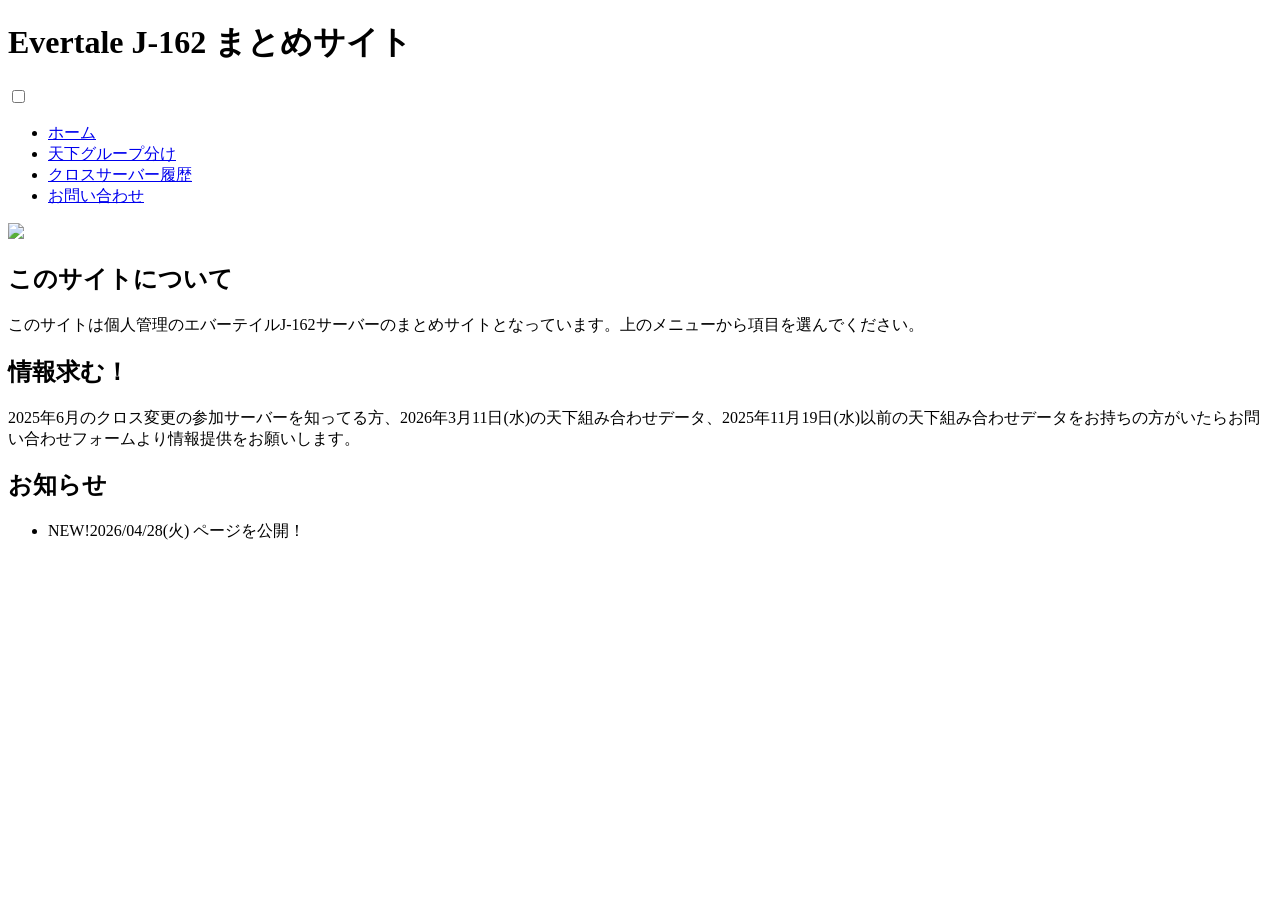
==== index.html @ 3f4faf3f "Create index.html" ====
<!DOCTYPE html>
<html lang="ja">
  <head>
    <meta charset="UTF-8">
    <link rel="stylesheet" href="style.css">
    <link rel="stylesheet" href="index.css">
    <title>Evertale J-162 まとめサイト</title>
  </head>
  <body>
    <header>
      <h1>Evertale J-162 まとめサイト</h1>
    <div class="hamburger-menu">
      <input type="checkbox" id="menu-btn-check">
        <label for="menu-btn-check" class="menu-btn"><span></span></label>
        <div class="pc">
        <ul>
          <li><a href="index.html">ホーム</a></li>
          <li><a href="group.html">天下グループ分け</a></li>
          <li><a href="cross.html">クロスサーバー履歴</a></li>
          <li><a href="contact.html">お問い合わせ</a></li>
        </ul>
      </div>
    </div>
    </header>
    <p class="topimage">
    <img src="images/top.jpg">
    </p>
    <section class="main">
    <h2>このサイトについて</h2>
    <p>このサイトは個人管理のエバーテイルJ-162サーバーのまとめサイトとなっています。上のメニューから項目を選んでください。</p>
    <h2>情報求む！</h2>
    <p>2025年6月のクロス変更の参加サーバーを知ってる方、2026年3月11日(水)の天下組み合わせデータ、2025年11月19日(水)以前の天下組み合わせデータをお持ちの方がいたらお問い合わせフォームより情報提供をお願いします。</p>
    </section>
    <section class="info">
    <h2>お知らせ</h2>
    <ul>
      <li><span>NEW!</span>2026/04/28(火) ページを公開！</li>
    </ul>
    </section>
  </body>
</html>
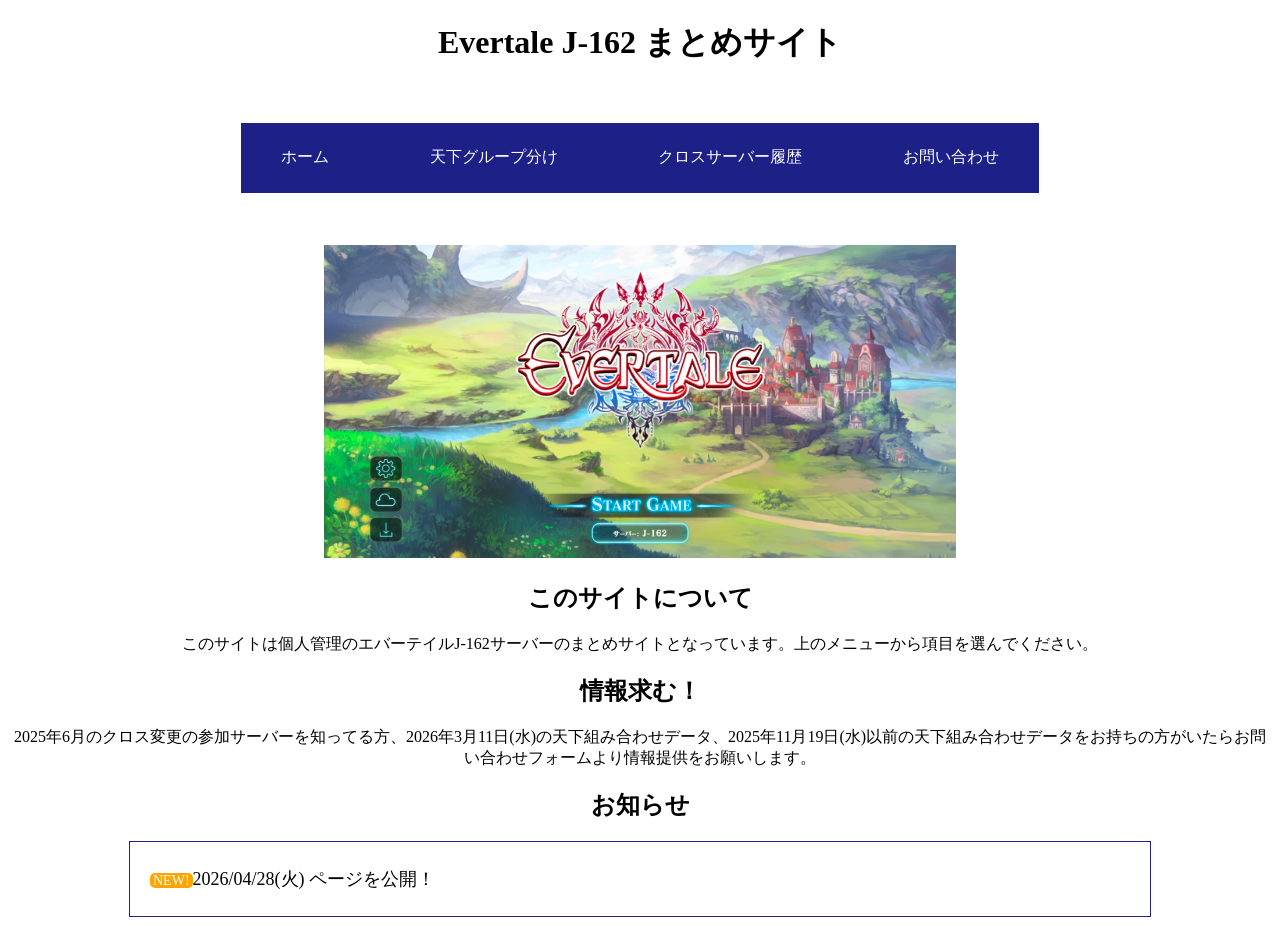
==== commit 54828c64: "Update index.html" ====
--- a/index.html
+++ b/index.html
@@ -2,6 +2,7 @@
 <html lang="ja">
   <head>
     <meta charset="UTF-8">
+    <meta name="viewport" content="width=device-width">
     <link rel="stylesheet" href="style.css">
     <link rel="stylesheet" href="index.css">
     <title>Evertale J-162 まとめサイト</title>
--- a/style.css
+++ b/style.css
@@ -0,0 +1,119 @@
+h1{
+  text-align: center;
+}
+#menu-btn-check {
+    display: none;
+}
+#menu-btn-check2 {
+    display: none;
+}
+@media screen and (min-width: 768px){
+.pc{
+  width: 100%;
+  padding: 20px 0;
+}
+.pc ul{
+  width: 60%;
+  margin-left: auto;
+  margin-right: auto;
+  list-style: none;
+  display: flex;
+  justify-content: space-between;
+  height: 70px;
+  align-items: center;
+  background-color: #1d2087;
+}
+.pc ul li:last-child{
+  padding-right: 40px;
+}
+.pc ul li a{
+  text-decoration: none;
+  color: white;
+}
+}
+@media screen and (max-width: 768px) {
+  .pc {
+    width: 100%;
+    height: 100%;
+    position: fixed;
+    top: 0;
+    left: 100%;
+    z-index: 80;
+    background-color: #1d2087;
+    transition: all 0.5s;
+}
+.pc ul {
+    padding: 70px 10px 0;
+}
+.pc ul li {
+    border-bottom: solid 1px #ffffff;
+    list-style: none;
+}
+.pc ul li a {
+    display: block;
+    width: 100%;
+    font-size: 15px;
+    box-sizing: border-box;
+    color:#ffffff;
+    text-decoration: none;
+    padding: 9px 15px 10px 0;
+    position: relative;
+}
+.pc ul li a::before {
+    content: "";
+    width: 7px;
+    height: 7px;
+    border-top: solid 2px #ffffff;
+    border-right: solid 2px #ffffff;
+    transform: rotate(45deg);
+    position: absolute;
+    right: 11px;
+    top: 16px;
+}
+.menu-btn {
+    position: fixed;
+    top: 10px;
+    right: 10px;
+    display: flex;
+    height: 60px;
+    width: 60px;
+    justify-content: center;
+    align-items: center;
+    z-index: 90;
+    background-color: #1d2087;
+}
+.menu-btn span,
+.menu-btn span:before,
+.menu-btn span:after {
+    content: '';
+    display: block;
+    height: 3px;
+    width: 25px;
+    border-radius: 3px;
+    background-color: #ffffff;
+    position: absolute;
+}
+.menu-btn span:before {
+    bottom: 8px;
+}
+.menu-btn span:after {
+    top: 8px;
+}
+#menu-btn-check:checked ~ .menu-btn span {
+    background-color: rgba(255, 255, 255, 0);
+}
+#menu-btn-check:checked ~ .menu-btn span::before {
+    bottom: 0;
+    transform: rotate(45deg);
+}
+#menu-btn-check:checked ~ .menu-btn span::after {
+    top: 0;
+    transform: rotate(-45deg);
+}
+#menu-btn-check {
+    display: none;
+}
+#menu-btn-check:checked ~ .pc {
+    left: 0;
+}
+}
--- a/index.css
+++ b/index.css
@@ -0,0 +1,47 @@
+.topimage{
+  text-align: center;
+}
+.main{
+  text-align: center;
+}
+.info ul{
+  list-style: none;
+  border: 1px solid #1d2087;
+  width:1000px;
+  padding: 20px 0 20px 20px;
+  margin: auto;
+}
+.info h2{
+  text-align: center;
+}
+.info ul li{
+  font-size: 18px;
+  border-bottom: 1px dotted gray;
+  padding: 5px 0;
+}
+.info ul li:last-child{
+  border-bottom: none;
+}
+.info li span{
+  color:white;
+  background-color: orange;
+  font-size: 14px;
+  padding: 0 3px;
+  border-radius: 5px;
+}
+
+@media screen and (min-width:768px){
+.topimage img{
+  max-width: 50%;
+  height: auto;
+}
+}
+@media screen and (max-width:768px) {
+.topimage img{
+  max-width: 100%;
+  height: auto;
+}
+.info ul{
+  width: auto;
+}
+}
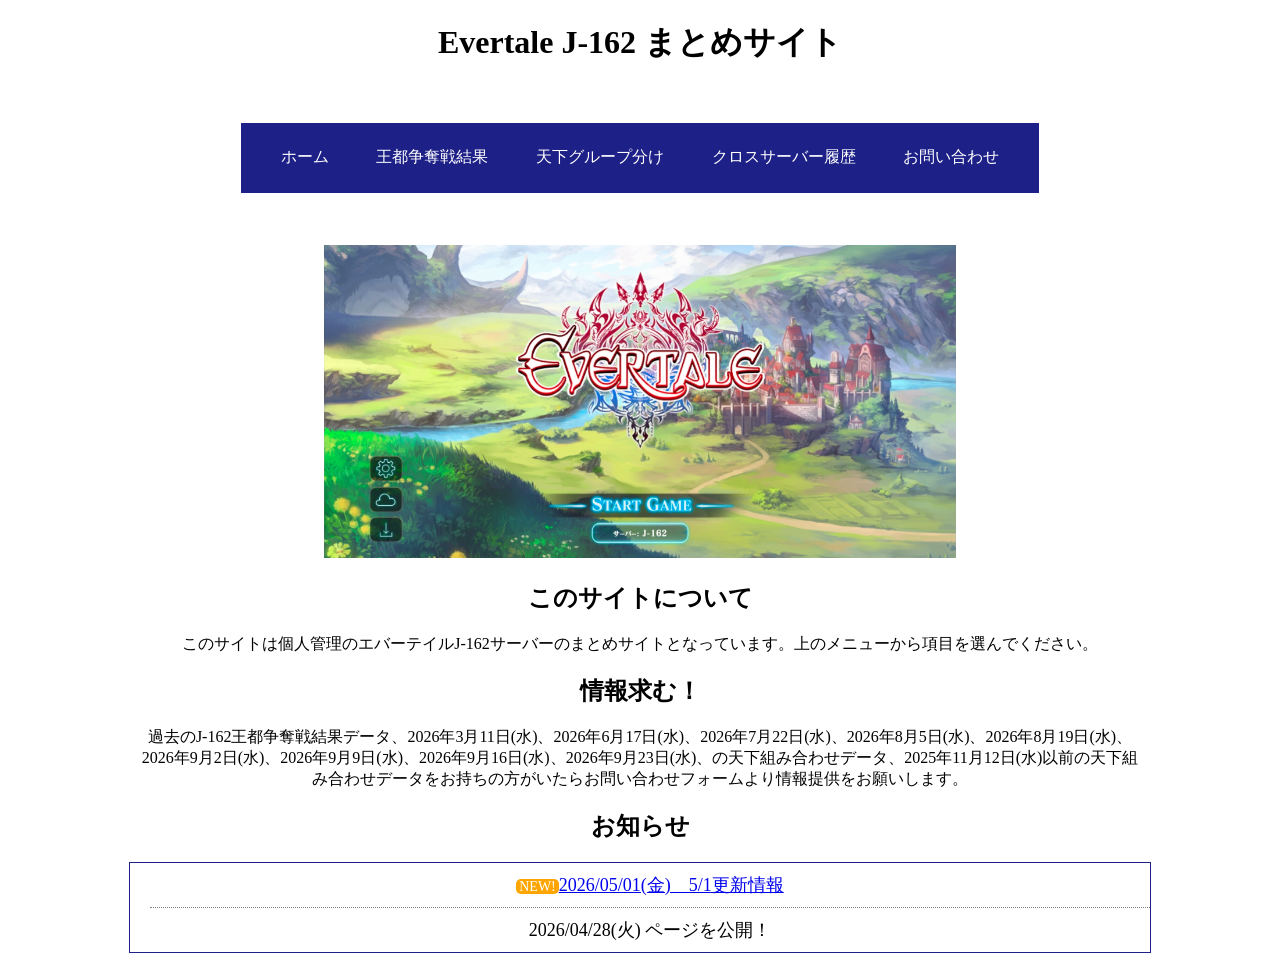
==== commit a9d3510a: "Add files via upload" ====
--- a/index.html
+++ b/index.html
@@ -1,42 +1,44 @@
-<!DOCTYPE html>
-<html lang="ja">
-  <head>
-    <meta charset="UTF-8">
-    <meta name="viewport" content="width=device-width">
-    <link rel="stylesheet" href="style.css">
-    <link rel="stylesheet" href="index.css">
-    <title>Evertale J-162 まとめサイト</title>
-  </head>
-  <body>
-    <header>
-      <h1>Evertale J-162 まとめサイト</h1>
-    <div class="hamburger-menu">
-      <input type="checkbox" id="menu-btn-check">
-        <label for="menu-btn-check" class="menu-btn"><span></span></label>
-        <div class="pc">
-        <ul>
-          <li><a href="index.html">ホーム</a></li>
-          <li><a href="group.html">天下グループ分け</a></li>
-          <li><a href="cross.html">クロスサーバー履歴</a></li>
-          <li><a href="contact.html">お問い合わせ</a></li>
-        </ul>
-      </div>
-    </div>
-    </header>
-    <p class="topimage">
-    <img src="images/top.jpg">
-    </p>
-    <section class="main">
-    <h2>このサイトについて</h2>
-    <p>このサイトは個人管理のエバーテイルJ-162サーバーのまとめサイトとなっています。上のメニューから項目を選んでください。</p>
-    <h2>情報求む！</h2>
-    <p>2025年6月のクロス変更の参加サーバーを知ってる方、2026年3月11日(水)の天下組み合わせデータ、2025年11月19日(水)以前の天下組み合わせデータをお持ちの方がいたらお問い合わせフォームより情報提供をお願いします。</p>
-    </section>
-    <section class="info">
-    <h2>お知らせ</h2>
-    <ul>
-      <li><span>NEW!</span>2026/04/28(火) ページを公開！</li>
-    </ul>
-    </section>
-  </body>
-</html>
+<!DOCTYPE html>
+<html lang="ja">
+  <head>
+    <meta charset="UTF-8">
+    <meta name="viewport" content="width=device-width">
+    <link rel="stylesheet" href="css/style.css">
+    <link rel="stylesheet" href="css/index.css">
+    <title>Evertale J-162 まとめサイト</title>
+  </head>
+  <body>
+    <header>
+      <h1>Evertale J-162 まとめサイト</h1>
+    <div class="hamburger-menu">
+      <input type="checkbox" id="menu-btn-check">
+        <label for="menu-btn-check" class="menu-btn"><span></span></label>
+        <div class="pc">
+        <ul>
+          <li><a href="index.html">ホーム</a></li>
+          <li><a href="capital.html">王都争奪戦結果</a></li>
+          <li><a href="group.html">天下グループ分け</a></li>
+          <li><a href="cross.html">クロスサーバー履歴</a></li>
+          <li><a href="contact.html">お問い合わせ</a></li>
+        </ul>
+      </div>
+    </div>
+    </header>
+    <p class="topimage">
+    <img src="images/top.jpg">
+    </p>
+    <section class="main">
+    <h2>このサイトについて</h2>
+    <p>このサイトは個人管理のエバーテイルJ-162サーバーのまとめサイトとなっています。上のメニューから項目を選んでください。</p>
+    <h2>情報求む！</h2>
+    <p>過去のJ-162王都争奪戦結果データ、2026年3月11日(水)、2026年6月17日(水)、2026年7月22日(水)、2026年8月5日(水)、2026年8月19日(水)、2026年9月2日(水)、2026年9月9日(水)、2026年9月16日(水)、2026年9月23日(水)、の天下組み合わせデータ、2025年11月12日(水)以前の天下組み合わせデータをお持ちの方がいたらお問い合わせフォームより情報提供をお願いします。</p>
+    </section>
+    <section class="info">
+    <h2>お知らせ</h2>
+    <ul>
+      <li><span>NEW!</span><a href="update.html">2026/05/01(金)　5/1更新情報</a></li>
+      <li>2026/04/28(火) ページを公開！</li>
+    </ul>
+    </section>
+  </body>
+</html>
--- a/css/style.css
+++ b/css/style.css
@@ -0,0 +1,122 @@
+h1{
+  text-align: center;
+}
+#menu-btn-check {
+    display: none;
+}
+#menu-btn-check2 {
+    display: none;
+}
+@media screen and (min-width: 768px){
+.pc{
+  width: 100%;
+  padding: 20px 0;
+}
+.pc ul{
+  width: 60%;
+  margin-left: auto;
+  margin-right: auto;
+  list-style: none;
+  display: flex;
+  justify-content: space-between;
+  height: 70px;
+  align-items: center;
+  background-color: #1d2087;
+}
+.pc ul li:last-child{
+  padding-right: 40px;
+}
+.pc ul li a{
+  text-decoration: none;
+  color: white;
+}
+}
+@media screen and (max-width: 768px) {
+  h1{
+    font-size: 20px;
+  }
+  .pc {
+    width: 100%;
+    height: 100%;
+    position: fixed;
+    top: 0;
+    left: 100%;
+    z-index: 80;
+    background-color: #1d2087;
+    transition: all 0.5s;
+}
+.pc ul {
+    padding: 70px 10px 0;
+}
+.pc ul li {
+    border-bottom: solid 1px #ffffff;
+    list-style: none;
+}
+.pc ul li a {
+    display: block;
+    width: 100%;
+    font-size: 15px;
+    box-sizing: border-box;
+    color:#ffffff;
+    text-decoration: none;
+    padding: 9px 15px 10px 0;
+    position: relative;
+}
+.pc ul li a::before {
+    content: "";
+    width: 7px;
+    height: 7px;
+    border-top: solid 2px #ffffff;
+    border-right: solid 2px #ffffff;
+    transform: rotate(45deg);
+    position: absolute;
+    right: 11px;
+    top: 16px;
+}
+.menu-btn {
+    position: fixed;
+    top: 10px;
+    right: 10px;
+    display: flex;
+    height: 40px;
+    width: 40px;
+    justify-content: center;
+    align-items: center;
+    z-index: 90;
+    background-color: #1d2087;
+}
+.menu-btn span,
+.menu-btn span:before,
+.menu-btn span:after {
+    content: '';
+    display: block;
+    height: 3px;
+    width: 25px;
+    border-radius: 3px;
+    background-color: #ffffff;
+    position: absolute;
+}
+.menu-btn span:before {
+    bottom: 8px;
+}
+.menu-btn span:after {
+    top: 8px;
+}
+#menu-btn-check:checked ~ .menu-btn span {
+    background-color: rgba(255, 255, 255, 0);
+}
+#menu-btn-check:checked ~ .menu-btn span::before {
+    bottom: 0;
+    transform: rotate(45deg);
+}
+#menu-btn-check:checked ~ .menu-btn span::after {
+    top: 0;
+    transform: rotate(-45deg);
+}
+#menu-btn-check {
+    display: none;
+}
+#menu-btn-check:checked ~ .pc {
+    left: 0;
+}
+}
--- a/css/index.css
+++ b/css/index.css
@@ -0,0 +1,52 @@
+.topimage{
+  text-align: center;
+}
+.main{
+  text-align: center;
+}
+.info ul{
+  list-style: none;
+  border: 1px solid #1d2087;
+  width:1000px;
+  padding: 0 0 0 20px;
+  margin: auto;
+}
+.info h2{
+  text-align: center;
+}
+.info ul li{
+  font-size: 18px;
+  border-bottom: 1px dotted gray;
+  padding: 10px 0;
+  text-align: center;
+}
+.info ul li:last-child{
+  border-bottom: none;
+}
+.info li span{
+  color:white;
+  background-color: orange;
+  font-size: 14px;
+  padding: 0 3px;
+  border-radius: 5px;
+}
+
+@media screen and (min-width:768px){
+.topimage img{
+  max-width: 50%;
+  height: auto;
+}
+.main p{
+  width: 1000px;
+  margin: 0 auto;
+}
+}
+@media screen and (max-width:768px) {
+.topimage img{
+  max-width: 100%;
+  height: auto;
+}
+.info ul{
+  width: auto;
+}
+}
